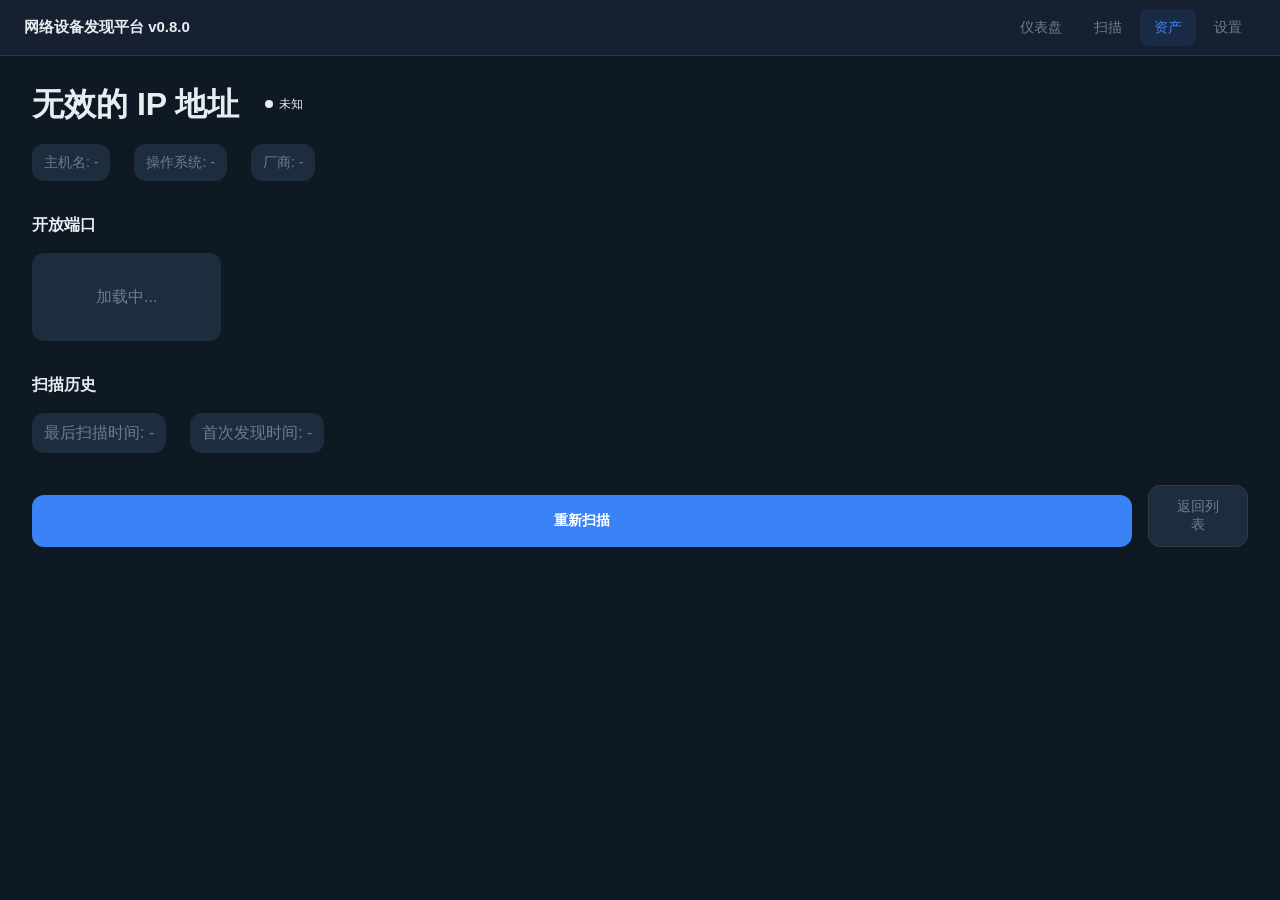
==== asset_detail.html @ 21cc9955 "fix(asset_detail): correct innerHTML multiline string syntax - JS single quotes cannot contain newli" ====
<!DOCTYPE html>
<html lang="zh-CN">
<head>
    <meta charset="UTF-8">
    <meta name="viewport" content="width=device-width, initial-scale=1.0">
    <title>网络设备发现平台 - 资产详情</title>
    <link rel="stylesheet" href="static/css/style.css">
</head>
<body>
    <!-- 顶部导航栏 -->
    <nav class="navbar">
        <div class="brand">网络设备发现平台 v0.8.0</div>
        <div class="links">
            <a href="index.html">仪表盘</a>
            <a href="scan.html">扫描</a>
            <a href="assets.html" class="active">资产</a>
            <a href="#">设置</a>
        </div>
    </nav>

    <div class="container">
        <div class="page-content">
            <!-- 资产基本信息 -->
            <div class="asset-header">
                <div class="asset-title-row">
                    <h1 class="asset-ip" id="asset-ip">加载中...</h1>
                    <span class="status-badge" id="status-badge"><span class="status-dot"></span> 未知</span>
                </div>
                <div class="asset-meta" id="asset-meta">
                    <span class="meta-item" id="hostname">主机名: -</span>
                    <span class="meta-item" id="os">操作系统: -</span>
                    <span class="meta-item" id="vendor">厂商: -</span>
                </div>
            </div>

            <!-- 端口详情卡片 -->
            <div class="ports-section">
                <h2 class="section-title">开放端口</h2>
                <div class="ports-grid" id="ports-grid">
                    <!-- 端口卡片将通过 JS 动态生成 -->
                    <div class="loading">加载中...</div>
                </div>
            </div>

            <!-- 扫描历史 -->
            <div class="scan-history-section">
                <h2 class="section-title">扫描历史</h2>
                <div class="scan-info" id="scan-info">
                    <span class="info-item" id="last-scan">最后扫描时间: -</span>
                    <span class="info-item" id="created">首次发现时间: -</span>
                </div>
            </div>

            <!-- 操作按钮 -->
            <div class="action-buttons">
                <button class="btn-primary" onclick="rescanAsset()">重新扫描</button>
                <button class="btn-secondary" onclick="goBack()">返回列表</button>
            </div>
        </div>
    </div>

    <script>
        // 从 URL 获取 IP 参数
        function getIPFromURL() {
            const path = window.location.pathname;
            const match = path.match(/\/asset\/(.+)$/);
            return match ? match[1] : null;
        }

        // 加载资产详情
        async function loadAssetDetail() {
            const ip = getIPFromURL();
            if (!ip) {
                document.getElementById('asset-ip').textContent = '无效的 IP 地址';
                return;
            }

            try {
                const response = await fetch('/api/assets/' + ip);
                if (!response.ok) {
                    document.getElementById('asset-ip').textContent = '资产不存在: ' + ip;
                    return;
                }

                const data = await response.json();
                
                // 更新基本信息
                document.getElementById('asset-ip').textContent = data.ip;
                
                // 更新状态徽章
                const statusBadge = document.getElementById('status-badge');
                const statusDot = statusBadge.querySelector('.status-dot');
                if (data.status === 'up' || data.status === 'online') {
                    statusBadge.className = 'status-badge online';
                    statusBadge.innerHTML = '<span class="status-dot"></span> 在线';
                } else if (data.status === 'down' || data.status === 'offline') {
                    statusBadge.className = 'status-badge offline';
                    statusBadge.innerHTML = '<span class="status-dot"></span> 离线';
                } else {
                    statusBadge.className = 'status-badge unknown';
                    statusBadge.innerHTML = '<span class="status-dot"></span> 未知';
                }

                // 更新元数据
                document.getElementById('hostname').textContent = '主机名: ' + (data.hostname || '-');
                document.getElementById('os').textContent = '操作系统: ' + (data.os_name || '-');
                document.getElementById('vendor').textContent = '厂商: ' + (data.vendor || '-');

                // 更新端口列表
                const portsGrid = document.getElementById('ports-grid');
                if (data.open_ports && data.open_ports.length > 0) {
                    portsGrid.innerHTML = '';
                    data.open_ports.forEach(portStr => {
                        // 解析端口字符串 (如 "22/tcp")
                        const [portNum, protocol] = portStr.split('/');
                        const portCard = document.createElement('div');
                        portCard.className = 'port-card';
                        portCard.innerHTML = '<div class="port-number">' + portNum + '</div>' +
                            '<div class="port-protocol">' + (protocol || 'tcp') + '</div>' +
                            '<div class="port-service">服务详情待完善</div>';
                        portsGrid.appendChild(portCard);
                    });
                } else {
                    portsGrid.innerHTML = '<div class="empty-state">未检测到开放端口</div>';
                }

                // 更新扫描时间
                document.getElementById('last-scan').textContent = '最后扫描时间: ' + 
                    (data.last_scan_at ? formatDateTime(data.last_scan_at) : '-');
                document.getElementById('created').textContent = '首次发现时间: ' + 
                    (data.created_at ? formatDateTime(data.created_at) : '-');

            } catch (error) {
                console.error('加载资产详情失败:', error);
                document.getElementById('asset-ip').textContent = '加载失败';
            }
        }

        // 格式化日期时间
        function formatDateTime(dateStr) {
            if (!dateStr) return '-';
            const date = new Date(dateStr);
            return date.toLocaleString('zh-CN');
        }

        // 重新扫描
        async function rescanAsset() {
            const ip = getIPFromURL();
            if (!ip) return;

            try {
                const response = await fetch('/api/scan/submit', {
                    method: 'POST',
                    headers: { 'Content-Type': 'application/json' },
                    body: JSON.stringify({
                        target: ip,
                        scan_options: { port_scan: true, os_detection: true, vendor_detection: true }
                    })
                });
                const data = await response.json();
                alert('扫描任务已提交: ' + data.task_id);
            } catch (error) {
                alert('提交扫描失败: ' + error.message);
            }
        }

        // 返回列表
        function goBack() {
            window.location.href = 'assets.html';
        }

        // 页面加载时执行
        document.addEventListener("DOMContentLoaded", () => {
        loadAssetDetail();
        });
    </script>
</body>
</html>
---- static/css/style.css ----
/*
 * 网络设备发现平台 - 全局样式
 *
 * 设计语言：Modern SaaS Dashboard + Swiss Minimalist + Data-Viz First
 * 色彩体系：深色主题
 */

/* === CSS 变量定义 === */
:root {
  /* 背景层 */
  --bg-primary: #0f1923;        /* 页面底色 */
  --bg-secondary: #162030;      /* 导航栏/侧栏 */
  --bg-card: #1e2d3d;           /* 卡片背景 */
  --bg-card-hover: #243347;     /* 卡片 hover */

  /* 文字层 */
  --text-primary: #e8edf2;      /* 标题/大数字 */
  --text-secondary: #6b7d8e;    /* 标签/描述 */
  --text-muted: #4a5a6a;        /* 辅助/单位 */

  /* 功能色 */
  --accent-blue: #3b82f6;       /* 主交互色 */
  --accent-green: #22c55e;      /* 在线/正常 */
  --accent-orange: #f59e0b;     /* 警告/高亮 */
  --accent-red: #ef4444;        /* 离线/危险 */
  --accent-cyan: #06b6d4;       /* 科技感辅助 */

  /* 通用 */
  --border-color: #2d3a4a;
  --radius: 12px;
  --shadow: 0 2px 8px rgba(0,0,0,0.3);

  /* 字体阶梯 */
  --text-xs: 12px;
  --text-sm: 13px;
  --text-base: 14px;
  --text-lg: 15px;
  --text-xl: 16px;
  --text-2xl: 24px;
  --text-3xl: 32px;
  --text-4xl: 48px;

  /* 字重 */
  --font-normal: 400;
  --font-medium: 500;
  --font-semibold: 600;
  --font-bold: 700;

  /* 间距 */
  --space-1: 4px;
  --space-2: 8px;
  --space-3: 12px;
  --space-4: 16px;
  --space-5: 20px;
  --space-6: 24px;
  --space-8: 32px;
  --space-10: 40px;
  --space-12: 48px;

  /* 动画 */
  --transition-fast: 0.15s ease;
  --transition-normal: 0.2s ease;
  --transition-slow: 0.3s ease;
}

/* === 全局重置和基础样式 === */
* {
  margin: 0;
  padding: 0;
  box-sizing: border-box;
}

body {
  font-family: -apple-system, BlinkMacSystemFont, 'Inter', 'SF Pro Display', 'Segoe UI', sans-serif;
  background-color: var(--bg-primary);
  color: var(--text-primary);
  line-height: 1.5;
}

/* === 布局结构 === */
.container {
  max-width: 1400px;
  margin: 0 auto;
  padding: 0 var(--space-8);
}

.page-content {
  padding: var(--space-6) 0;
}

/* === 导航栏 === */
.navbar {
  background: var(--bg-secondary);
  border-bottom: 1px solid var(--border-color);
  padding: 0 var(--space-6);
  height: 56px;
  display: flex;
  align-items: center;
  justify-content: space-between;
}

.navbar .brand {
  font-size: var(--text-lg);
  font-weight: var(--font-bold);
  color: var(--text-primary);
  display: flex;
  align-items: center;
  gap: 10px;
  text-decoration: none;
}

.navbar .links {
  display: flex;
  gap: 4px;
}

.navbar .links a {
  color: var(--text-secondary);
  text-decoration: none;
  padding: 8px 14px;
  border-radius: 8px;
  font-size: var(--text-base);
  font-weight: var(--font-medium);
  transition: all var(--transition-normal);
}

.navbar .links a:hover {
  color: var(--text-primary);
  background: var(--bg-card);
}

.navbar .links a.active {
  color: var(--accent-blue);
  background: rgba(59,130,246,0.1);
}

/* === Bento Grid 布局 === */
.bento-grid {
  display: grid;
  grid-template-columns: repeat(3, 1fr);
  gap: var(--space-6);
  margin-bottom: var(--space-6);
}

.bento-grid-two-col {
  display: grid;
  grid-template-columns: 2fr 1fr;
  gap: var(--space-6);
  margin-bottom: var(--space-6);
}

/* === 卡片样式 === */
.card {
  background: var(--bg-card);
  border-radius: var(--radius);
  padding: var(--space-5);
  border: 1px solid var(--border-color);
  transition: all var(--transition-normal);
}

.card:hover {
  background: var(--bg-card-hover);
  transform: translateY(-2px);
  box-shadow: 0 4px 16px rgba(0,0,0,0.3);
}

.card-stat {
  background: var(--bg-card);
  border-radius: var(--radius);
  padding: var(--space-5);
  border: 1px solid var(--border-color);
  transition: all var(--transition-normal);
  text-align: center;
}

.card-stat:hover {
  background: var(--bg-card-hover);
  transform: translateY(-2px);
  box-shadow: 0 4px 16px rgba(0,0,0,0.3);
}

.card-stat .value {
  font-size: var(--text-3xl);
  font-weight: var(--font-bold);
  color: var(--text-primary);
  letter-spacing: -0.02em;
  margin-bottom: 4px;
}

.card-stat .label {
  font-size: var(--text-sm);
  color: var(--text-secondary);
  text-transform: uppercase;
  letter-spacing: 0.05em;
}

/* === 主按钮 === */
.btn-primary {
  background: var(--accent-blue);
  color: white;
  border: none;
  border-radius: 10px;
  padding: 14px 32px;
  font-size: var(--text-lg);
  font-weight: var(--font-semibold);
  cursor: pointer;
  transition: all var(--transition-normal);
  width: 100%;
  margin-top: 10px;
}

.btn-primary:hover {
  filter: brightness(1.1);
  transform: translateY(-1px);
  box-shadow: 0 4px 12px rgba(59,130,246,0.4);
}

.btn-primary:active {
  transform: translateY(0);
}

/* === 输入框 === */
.input {
  background: var(--bg-secondary);
  border: 1px solid var(--border-color);
  border-radius: 10px;
  padding: 12px 16px;
  color: var(--text-primary);
  font-size: var(--text-base);
  width: 100%;
  transition: border-color var(--transition-normal);
}

.input:focus {
  outline: none;
  border-color: var(--accent-blue);
  box-shadow: 0 0 0 3px rgba(59,130,246,0.15);
}

.input::placeholder {
  color: var(--text-muted);
}

/* === 状态标签 === */
.status-badge {
  display: inline-flex;
  align-items: center;
  gap: 6px;
  padding: 4px 10px;
  border-radius: 6px;
  font-size: var(--text-xs);
  font-weight: var(--font-medium);
}

.status-badge.online {
  background: rgba(34,197,94,0.15);
  color: var(--accent-green);
}

.status-badge.offline {
  background: rgba(239,68,68,0.15);
  color: var(--accent-red);
}

.status-badge.unknown {
  background: rgba(107,125,142,0.15);
  color: var(--text-secondary);
}

.status-dot {
  width: 8px;
  height: 8px;
  border-radius: 50%;
  background: currentColor;
}

/* === 表格样式 === */
.table-container {
  background: var(--bg-card);
  border-radius: var(--radius);
  border: 1px solid var(--border-color);
  overflow: hidden;
}

table {
  width: 100%;
  border-collapse: collapse;
}

thead th {
  background: var(--bg-secondary);
  padding: var(--space-3) var(--space-4);
  font-size: var(--text-xs);
  font-weight: var(--font-semibold);
  color: var(--text-secondary);
  text-transform: uppercase;
  letter-spacing: 0.05em;
  text-align: left;
  border-bottom: 1px solid var(--border-color);
}

tbody td {
  padding: var(--space-3) var(--space-4);
  font-size: var(--text-base);
  color: var(--text-primary);
  border-bottom: 1px solid var(--border-color);
}

tbody tr:hover {
  background: var(--bg-card-hover);
}

tbody tr:last-child td {
  border-bottom: none;
}

/* === 筛选栏 === */
.filter-bar {
  display: flex;
  gap: var(--space-3);
  margin-bottom: var(--space-4);
  flex-wrap: wrap;
}

.filter-input {
  flex: 1;
  min-width: 150px;
}

.filter-btn {
  background: var(--accent-blue);
  color: white;
  border: none;
  border-radius: 10px;
  padding: 10px 16px;
  font-size: var(--text-base);
  font-weight: var(--font-medium);
  cursor: pointer;
  transition: all var(--transition-normal);
}

.filter-btn:hover {
  filter: brightness(1.1);
}

/* === 分页 === */
.pagination {
  display: flex;
  justify-content: center;
  align-items: center;
  gap: var(--space-2);
  margin-top: var(--space-6);
  padding: var(--space-4);
}

.pagination a, .pagination span {
  padding: 8px 12px;
  text-decoration: none;
  border-radius: 8px;
  font-size: var(--text-base);
}

.pagination a {
  color: var(--text-secondary);
  transition: all var(--transition-normal);
}

.pagination a:hover {
  color: var(--text-primary);
  background: var(--bg-card);
}

.pagination .current {
  background: var(--accent-blue);
  color: white;
}

/* === 表单样式 === */
.form-group {
  margin-bottom: var(--space-4);
}

.form-label {
  display: block;
  margin-bottom: var(--space-2);
  font-size: var(--text-base);
  font-weight: var(--font-medium);
  color: var(--text-primary);
}

.radio-group {
  display: flex;
  gap: var(--space-4);
  margin-top: var(--space-2);
}

.radio-option {
  display: flex;
  align-items: center;
  gap: var(--space-2);
}

.radio-option input[type="radio"] {
  width: 16px;
  height: 16px;
  accent-color: var(--accent-blue);
}

.checkbox-group {
  display: flex;
  gap: var(--space-4);
  margin-top: var(--space-2);
}

.checkbox-option {
  display: flex;
  align-items: center;
  gap: var(--space-2);
}

.checkbox-option input[type="checkbox"] {
  width: 18px;
  height: 18px;
  accent-color: var(--accent-blue);
}

.select {
  background: var(--bg-secondary);
  border: 1px solid var(--border-color);
  border-radius: 10px;
  padding: 12px 16px;
  color: var(--text-primary);
  font-size: var(--text-base);
  width: 100%;
  transition: border-color var(--transition-normal);
  appearance: none;
  background-image: url("data:image/svg+xml;charset=UTF-8,%3csvg xmlns='http://www.w3.org/2000/svg' viewBox='0 0 24 24' fill='none' stroke='%236b7d8e' stroke-width='2' stroke-linecap='round' stroke-linejoin='round'%3e%3cpolyline points='6,9 12,15 18,9'%3e%3c/polyline%3e%3c/svg%3e");
  background-repeat: no-repeat;
  background-position: right 12px center;
  background-size: 16px;
  padding-right: 40px;
}

.select:focus {
  outline: none;
  border-color: var(--accent-blue);
  box-shadow: 0 0 0 3px rgba(59,130,246,0.15);
}

/* === 页面标题 === */
.page-title {
  font-size: var(--text-2xl);
  font-weight: var(--font-bold);
  color: var(--text-primary);
  margin-bottom: var(--space-2);
}

.page-subtitle {
  font-size: var(--text-base);
  color: var(--text-secondary);
  margin-bottom: var(--space-6);
}

/* === 图表占位符 === */
.chart-placeholder {
  display: flex;
  align-items: center;
  justify-content: center;
  height: 200px;
  background: var(--bg-secondary);
  border-radius: var(--radius);
  margin: var(--space-4) 0;
  color: var(--text-secondary);
}

.distribution-list {
  display: flex;
  flex-direction: column;
  gap: var(--space-3);
  margin-top: var(--space-4);
}

.distribution-item {
  display: flex;
  justify-content: space-between;
  align-items: center;
}

.distribution-color {
  display: inline-block;
  width: 12px;
  height: 12px;
  border-radius: 50%;
  margin-right: 8px;
}

.status-bar {
  display: flex;
  align-items: center;
  height: 24px;
  background: var(--bg-secondary);
  border-radius: 12px;
  overflow: hidden;
  margin-top: var(--space-4);
}

.status-segment {
  height: 100%;
  display: flex;
  align-items: center;
  justify-content: center;
  color: white;
  font-size: var(--text-xs);
  font-weight: var(--font-medium);
}

/* === 扫描中脉冲动画 === */
@keyframes pulse {
  0%, 100% { opacity: 1; }
  50% { opacity: 0.5; }
}

.scanning .status-dot {
  animation: pulse 1.5s ease-in-out infinite;
}

/* === 响应式断点 === */
@media (max-width: 1024px) {
  .bento-grid {
    grid-template-columns: repeat(2, 1fr);
  }

  .container {
    padding: 0 var(--space-4);
  }

  .navbar {
    padding: 0 var(--space-4);
  }
}

@media (max-width: 640px) {
  .bento-grid {
    grid-template-columns: 1fr;
  }

  .bento-grid-two-col {
    grid-template-columns: 1fr;
  }

  .filter-bar {
    flex-direction: column;
  }

  .radio-group {
    flex-direction: column;
    gap: var(--space-2);
  }

  .checkbox-group {
    flex-direction: column;
    gap: var(--space-2);
  }

  .container {
    padding: 0 var(--space-3);
  }

  .navbar {
    padding: 0 var(--space-3);
  }

  .page-content {
    padding: var(--space-4) 0;
  }

  .card {
    padding: var(--space-4);
  }

  .pagination {
    flex-wrap: wrap;
  }
}
/* === 资产详情页样式 === */
.asset-header {
  margin-bottom: var(--space-8);
}

.asset-title-row {
  display: flex;
  align-items: center;
  gap: var(--space-4);
  margin-bottom: var(--space-4);
}

.asset-ip {
  font-size: var(--text-3xl);
  font-weight: var(--font-bold);
  color: var(--text-primary);
}

.asset-meta {
  display: flex;
  gap: var(--space-6);
  color: var(--text-secondary);
  font-size: var(--text-base);
}

.meta-item {
  padding: var(--space-2) var(--space-3);
  background: var(--bg-card);
  border-radius: var(--radius);
}

.section-title {
  font-size: var(--text-xl);
  font-weight: var(--font-semibold);
  margin-bottom: var(--space-4);
  color: var(--text-primary);
}

.ports-section, .scan-history-section {
  margin-bottom: var(--space-8);
}

.ports-grid {
  display: grid;
  grid-template-columns: repeat(auto-fill, minmax(180px, 1fr));
  gap: var(--space-4);
}

.port-card {
  background: var(--bg-card);
  border-radius: var(--radius);
  padding: var(--space-4);
  text-align: center;
  transition: var(--transition-normal);
}

.port-card:hover {
  background: var(--bg-card-hover);
  transform: translateY(-2px);
}

.port-number {
  font-size: var(--text-2xl);
  font-weight: var(--font-bold);
  color: var(--accent-cyan);
}

.port-protocol {
  font-size: var(--text-sm);
  color: var(--text-secondary);
  margin-top: var(--space-1);
}

.port-service {
  font-size: var(--text-xs);
  color: var(--text-muted);
  margin-top: var(--space-2);
}

.scan-info {
  display: flex;
  gap: var(--space-6);
  color: var(--text-secondary);
}

.info-item {
  padding: var(--space-2) var(--space-3);
  background: var(--bg-card);
  border-radius: var(--radius);
}

.action-buttons {
  display: flex;
  gap: var(--space-4);
}

.btn-primary {
  background: var(--accent-blue);
  color: white;
  padding: var(--space-3) var(--space-6);
  border-radius: var(--radius);
  border: none;
  cursor: pointer;
  font-size: var(--text-base);
  transition: var(--transition-fast);
}

.btn-primary:hover {
  background: #2563eb;
}

.btn-secondary {
  background: var(--bg-card);
  color: var(--text-secondary);
  padding: var(--space-3) var(--space-6);
  border-radius: var(--radius);
  border: 1px solid var(--border-color);
  cursor: pointer;
  font-size: var(--text-base);
  transition: var(--transition-fast);
}

.btn-secondary:hover {
  background: var(--bg-card-hover);
  color: var(--text-primary);
}

.loading, .empty-state {
  color: var(--text-secondary);
  text-align: center;
  padding: var(--space-8);
  background: var(--bg-card);
  border-radius: var(--radius);
}
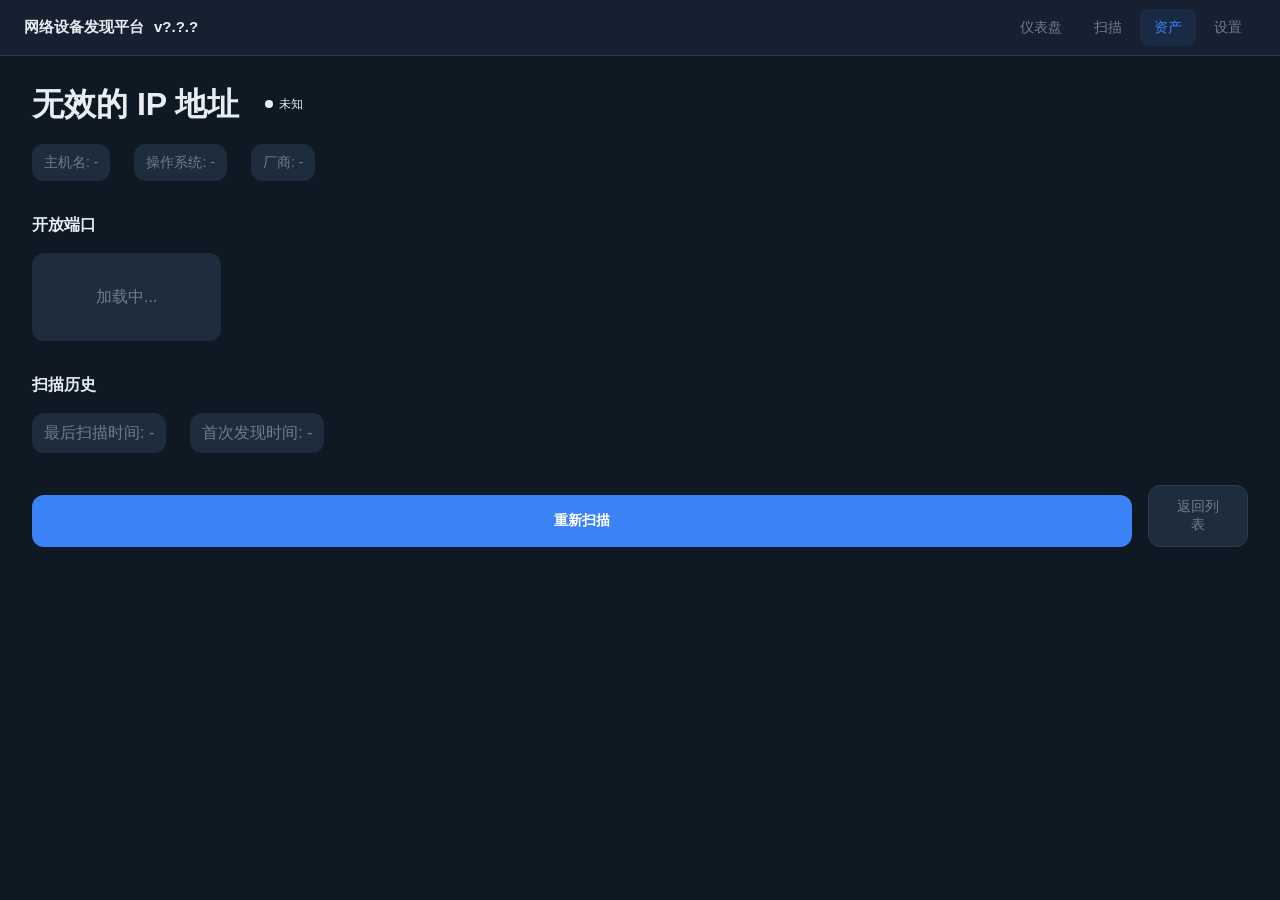
==== commit 23e7241c: "feat(v0.8.1): port details enhancement and version governance Backend: - Add version field to PortIn" ====
--- a/asset_detail.html
+++ b/asset_detail.html
@@ -4,16 +4,16 @@
     <meta charset="UTF-8">
     <meta name="viewport" content="width=device-width, initial-scale=1.0">
     <title>网络设备发现平台 - 资产详情</title>
-    <link rel="stylesheet" href="static/css/style.css">
+    <link rel="stylesheet" href="/static/css/style.css">
 </head>
 <body>
     <!-- 顶部导航栏 -->
     <nav class="navbar">
-        <div class="brand">网络设备发现平台 v0.8.0</div>
+        <div class="brand">网络设备发现平台 <span id="app-version"></span></div>
         <div class="links">
-            <a href="index.html">仪表盘</a>
-            <a href="scan.html">扫描</a>
-            <a href="assets.html" class="active">资产</a>
+            <a href="/index.html">仪表盘</a>
+            <a href="/scan.html">扫描</a>
+            <a href="/assets.html" class="active">资产</a>
             <a href="#">设置</a>
         </div>
     </nav>
@@ -106,18 +106,45 @@
                 document.getElementById('os').textContent = '操作系统: ' + (data.os_name || '-');
                 document.getElementById('vendor').textContent = '厂商: ' + (data.vendor || '-');
 
-                // 更新端口列表
+                // 更新端口列表 - 支持新格式（完整对象）和旧格式（字符串）
                 const portsGrid = document.getElementById('ports-grid');
                 if (data.open_ports && data.open_ports.length > 0) {
                     portsGrid.innerHTML = '';
-                    data.open_ports.forEach(portStr => {
-                        // 解析端口字符串 (如 "22/tcp")
-                        const [portNum, protocol] = portStr.split('/');
+                    data.open_ports.forEach(portData => {
                         const portCard = document.createElement('div');
                         portCard.className = 'port-card';
+                        
+                        // Handle both new format (object) and old format (string)
+                        let portNum, protocol, service, product, version;
+                        if (typeof portData === 'object') {
+                            portNum = portData.port;
+                            protocol = portData.protocol || 'tcp';
+                            service = portData.service || '';
+                            product = portData.product || '';
+                            version = portData.version || '';
+                        } else if (typeof portData === 'string') {
+                            const parts = portData.split('/');
+                            portNum = parts[0];
+                            protocol = parts[1] || 'tcp';
+                            service = '';
+                            product = '';
+                            version = '';
+                        }
+                        
+                        // Build product+version string
+                        let productVersion = '';
+                        if (product && version) {
+                            productVersion = product + ' ' + version;
+                        } else if (product) {
+                            productVersion = product;
+                        } else if (version) {
+                            productVersion = version;
+                        }
+                        
                         portCard.innerHTML = '<div class="port-number">' + portNum + '</div>' +
-                            '<div class="port-protocol">' + (protocol || 'tcp') + '</div>' +
-                            '<div class="port-service">服务详情待完善</div>';
+                            '<div class="port-protocol">' + protocol + '</div>' +
+                            '<div class="port-service">' + (service || '未知服务') + '</div>' +
+                            (productVersion ? '<div class="port-product">' + productVersion + '</div>' : '');
                         portsGrid.appendChild(portCard);
                     });
                 } else {
@@ -170,7 +197,18 @@
         }
 
         // 页面加载时执行
-        document.addEventListener("DOMContentLoaded", () => {
+        document.addEventListener("DOMContentLoaded", async () => {
+        // Load version from backend
+        const versionEl = document.getElementById('app-version');
+        if (versionEl) {
+            try {
+                const res = await fetch('/health');
+                const data = await res.json();
+                versionEl.textContent = 'v' + data.version;
+            } catch {
+                versionEl.textContent = 'v?.?.?';
+            }
+        }
         loadAssetDetail();
         });
     </script>
--- a/static/css/style.css
+++ b/static/css/style.css
@@ -716,3 +716,45 @@
   background: var(--bg-card);
   border-radius: var(--radius);
 }
+
+/* === 端口卡片增强样式 (v0.8.1) === */
+.port-card {
+  background: var(--bg-card);
+  border-radius: var(--radius);
+  padding: var(--space-4);
+  text-align: center;
+  transition: var(--transition-normal);
+  border: 1px solid var(--border-color);
+}
+
+.port-card:hover {
+  background: var(--bg-card-hover);
+  transform: translateY(-2px);
+  box-shadow: var(--shadow);
+}
+
+.port-number {
+  font-size: 32px;
+  font-weight: 700;
+  color: var(--accent-cyan);
+  margin-bottom: var(--space-1);
+}
+
+.port-protocol {
+  font-size: 12px;
+  color: var(--text-muted);
+  text-transform: uppercase;
+}
+
+.port-service {
+  font-size: 14px;
+  color: var(--accent-blue);
+  margin-top: var(--space-2);
+  font-weight: 500;
+}
+
+.port-product {
+  font-size: 12px;
+  color: var(--text-secondary);
+  margin-top: var(--space-1);
+}
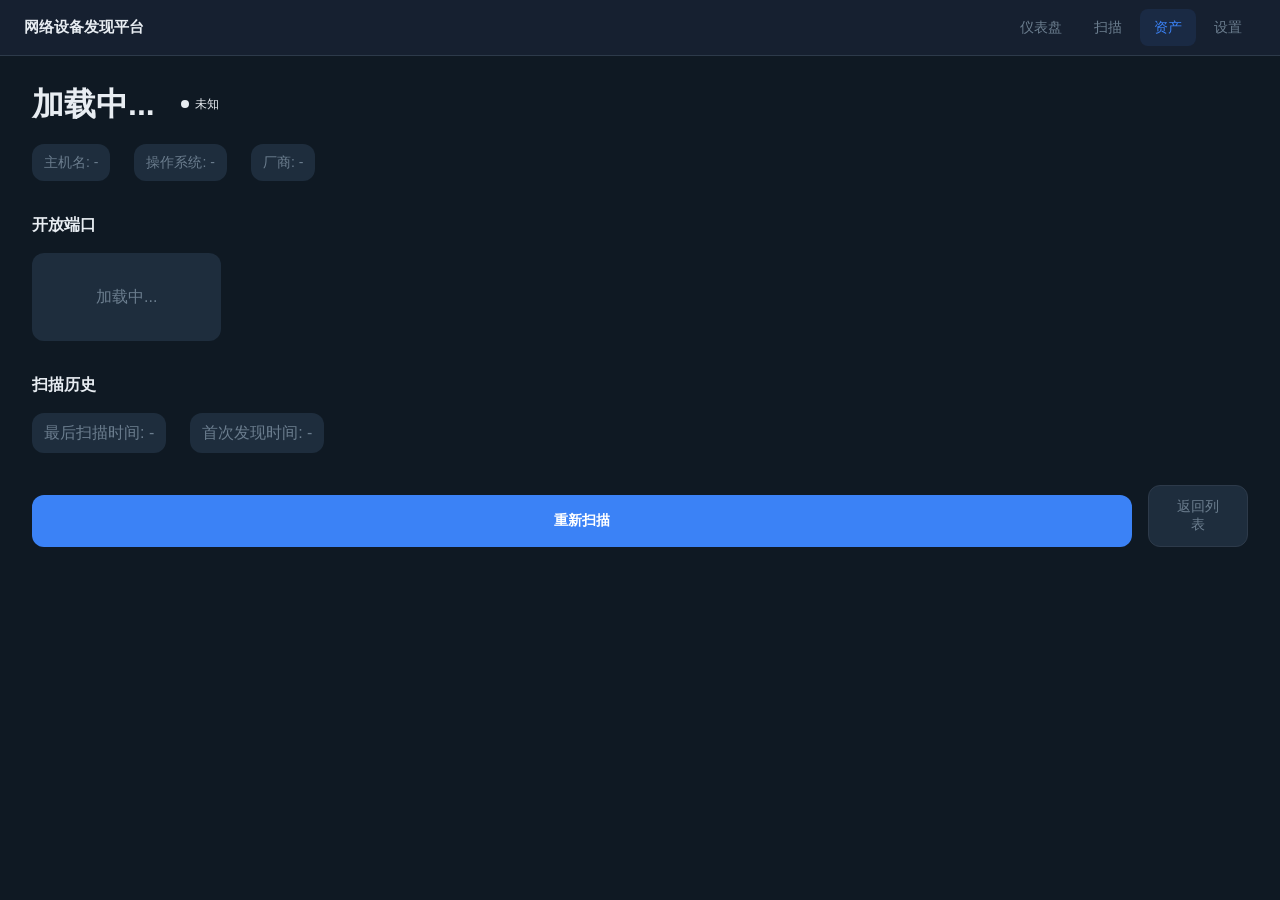
==== commit 879983c6: "fix: version loading with document.readyState check - Check readyState before adding DOMContentLoade" ====
--- a/asset_detail.html
+++ b/asset_detail.html
@@ -197,19 +197,30 @@
         }
 
         // 页面加载时执行
-        document.addEventListener("DOMContentLoaded", async () => {
-        // Load version from backend
-        const versionEl = document.getElementById('app-version');
-        if (versionEl) {
+        // Version loading with readyState check
+        async function loadVersion() {
+            const el = document.getElementById('app-version');
+            if (!el) return;
             try {
                 const res = await fetch('/health');
                 const data = await res.json();
-                versionEl.textContent = 'v' + data.version;
-            } catch {
-                versionEl.textContent = 'v?.?.?';
-            }
-        }
-        loadAssetDetail();
+                el.textContent = 'v' + data.version;
+                console.log('Version loaded:', data.version);
+            } catch (e) {
+                el.textContent = 'v?.?.?';
+                console.error('Failed to load version:', e);
+            }
+        }
+
+        // Execute immediately or on DOMContentLoaded
+        if (document.readyState === 'loading') {
+            document.addEventListener("DOMContentLoaded", () => {
+                loadVersion();
+                loadAssetDetail();
+            });
+        } else {
+            loadVersion();
+            loadAssetDetail();
         });
     </script>
 </body>
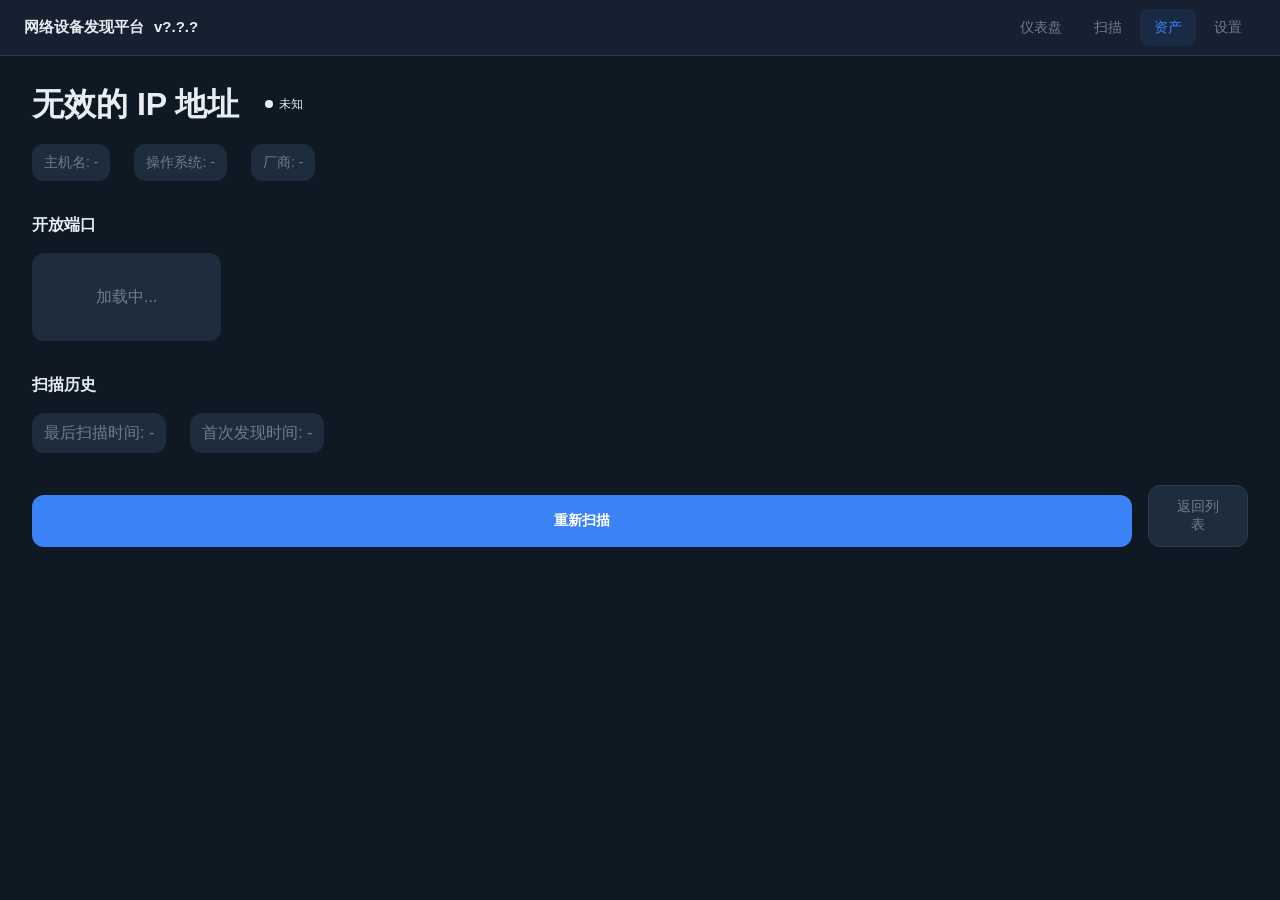
==== commit 31baf149: "fix(v0.8.1): assets.html missing app.js and asset_detail.html JS syntax error Problem 1: assets.html" ====
--- a/asset_detail.html
+++ b/asset_detail.html
@@ -221,7 +221,7 @@
         } else {
             loadVersion();
             loadAssetDetail();
-        });
+        }
     </script>
 </body>
 </html>
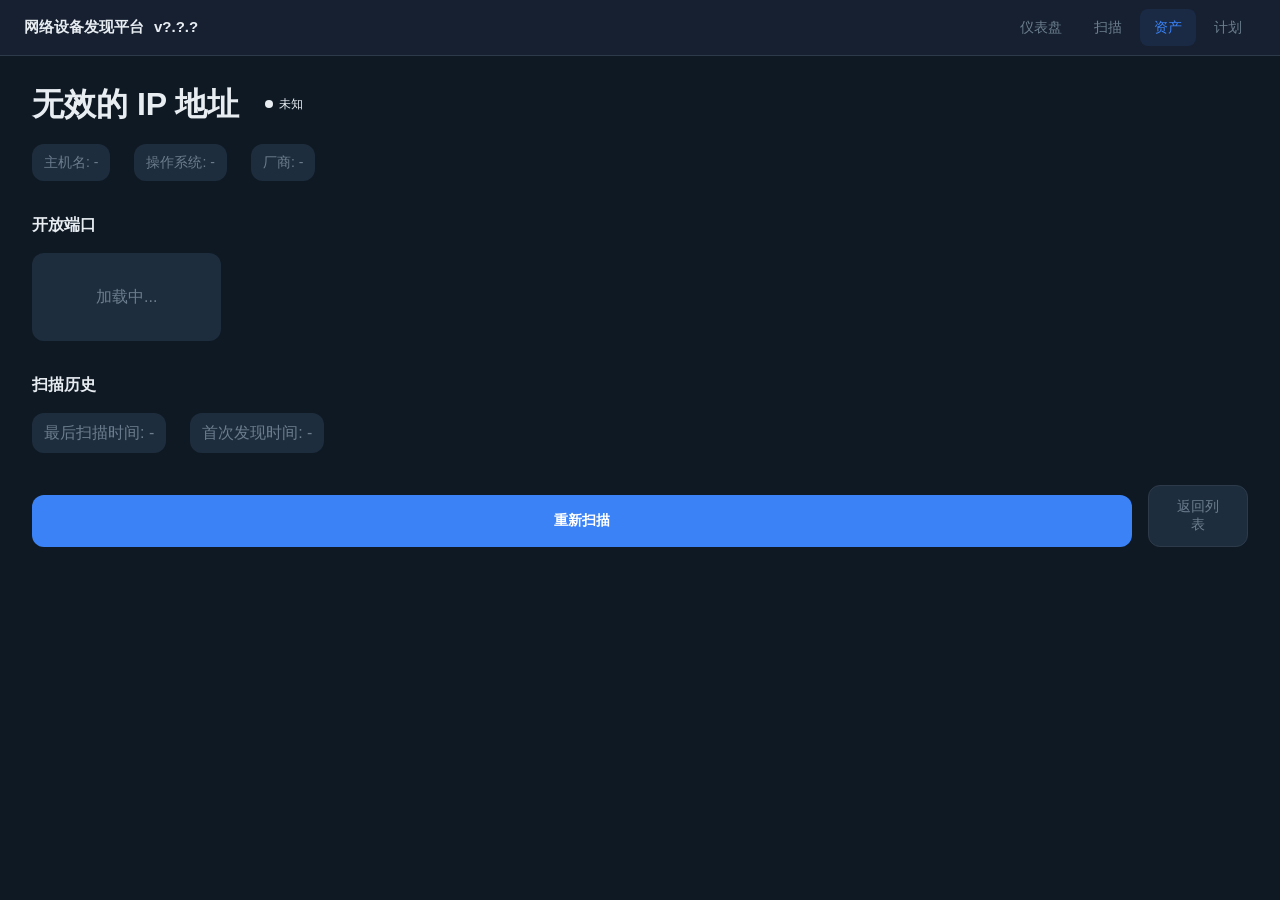
==== commit 08aba153: "feat(v0.9.0): schedules CRUD API, frontend page, WAL mode, scan lock - Added Schedules SQLAlchemy mo" ====
--- a/asset_detail.html
+++ b/asset_detail.html
@@ -14,7 +14,7 @@
             <a href="/index.html">仪表盘</a>
             <a href="/scan.html">扫描</a>
             <a href="/assets.html" class="active">资产</a>
-            <a href="#">设置</a>
+            <a href="/schedules.html">计划</a>
         </div>
     </nav>
 
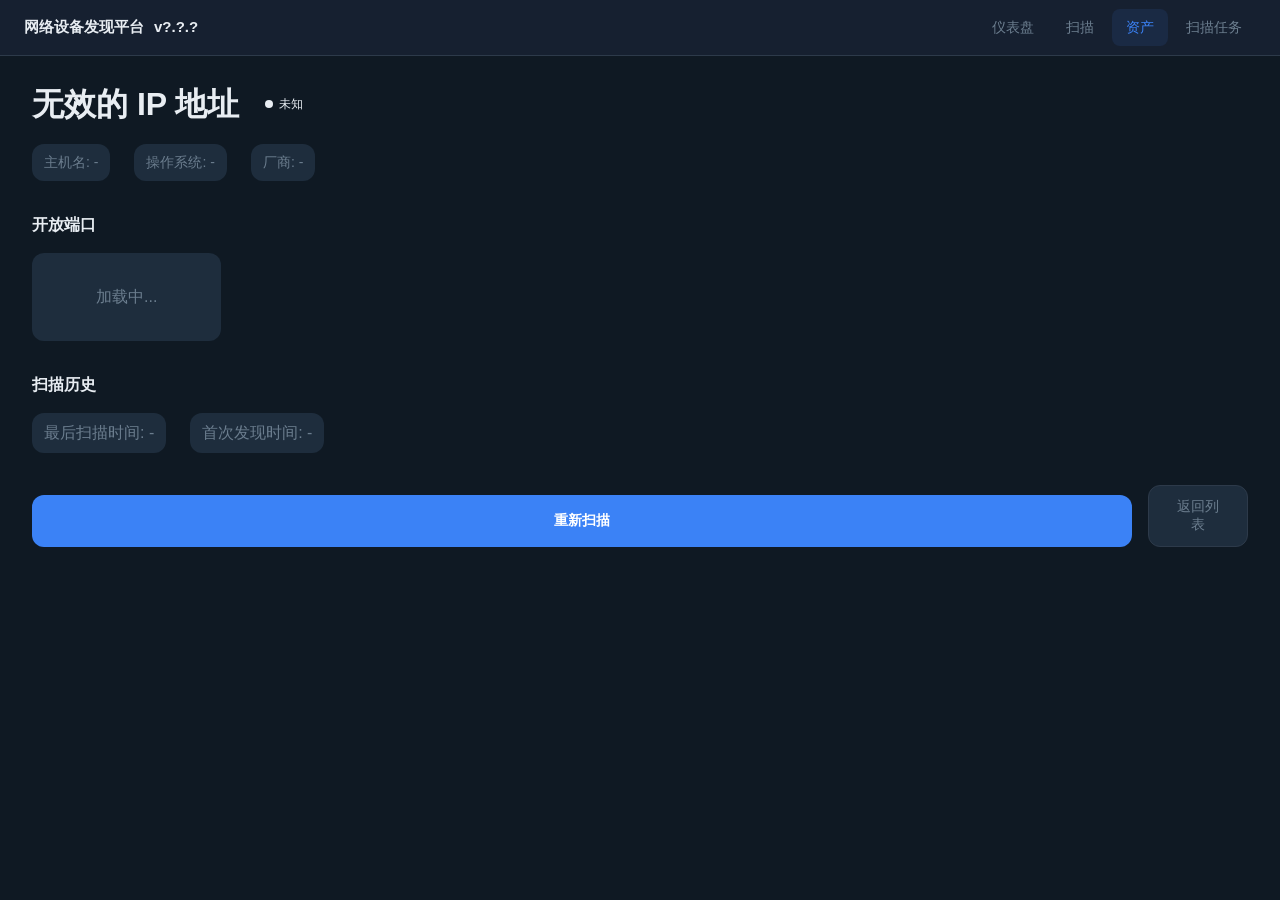
==== commit 09174551: "v0.9.9-fix8: 资产多选删除+Bug修复+导航栏统一 Part 1 Bug修复: - 资产详情页导航栏统一（移除旧计划按钮，改为扫描任务） - 返回列表按钮路径修复（/assets.html" ====
--- a/asset_detail.html
+++ b/asset_detail.html
@@ -14,7 +14,7 @@
             <a href="/index.html">仪表盘</a>
             <a href="/scan.html">扫描</a>
             <a href="/assets.html" class="active">资产</a>
-            <a href="/schedules.html">计划</a>
+            <a href="/tasks.html">扫描任务</a>
         </div>
     </nav>
 
@@ -193,7 +193,7 @@
 
         // 返回列表
         function goBack() {
-            window.location.href = 'assets.html';
+            window.location.href = '/assets.html';
         }
 
         // 页面加载时执行
--- a/static/css/style.css
+++ b/static/css/style.css
@@ -137,7 +137,7 @@
 /* === Bento Grid 布局 === */
 .bento-grid {
   display: grid;
-  grid-template-columns: repeat(3, 1fr);
+  grid-template-columns: repeat(4, 1fr);
   gap: var(--space-6);
   margin-bottom: var(--space-6);
 }
@@ -758,3 +758,112 @@
   color: var(--text-secondary);
   margin-top: var(--space-1);
 }
+
+/* === 图表卡片样式 (v0.9.1) === */
+.charts-grid {
+  display: grid;
+  grid-template-columns: repeat(2, 1fr);
+  gap: var(--space-6);
+  margin-top: var(--space-6);
+}
+
+.chart-card {
+  min-height: 300px;
+}
+
+.chart-card h3 {
+  color: var(--text-primary);
+  margin-bottom: var(--space-4);
+  font-size: 16px;
+}
+
+.chart-container {
+  height: 220px;
+  display: flex;
+  align-items: center;
+  justify-content: center;
+}
+
+.chart-fallback {
+  text-align: center;
+  padding: var(--space-8);
+  color: var(--text-muted);
+  background: var(--bg-card);
+  border-radius: var(--radius);
+}
+
+@media (max-width: 768px) {
+  .charts-grid {
+    grid-template-columns: 1fr;
+  }
+}
+
+/* === Toast 提示组件 (v0.9.4) === */
+.toast-container {
+  position: fixed;
+  top: 20px;
+  right: 20px;
+  z-index: 9999;
+  display: flex;
+  flex-direction: column;
+  gap: 8px;
+}
+
+.toast {
+  position: relative; z-index: 10000;
+  padding: 12px 20px;
+  border-radius: 12px;
+  font-size: 14px;
+  color: #fff;
+  box-shadow: 0 4px 12px rgba(0,0,0,0.3);
+  display: flex;
+  align-items: center;
+  gap: 8px;
+}
+
+.toast-show {
+  opacity: 1;
+  transform: translateX(0);
+}
+
+.toast-success { background: #10b981; }
+.toast-error { background: #ef4444; }
+.toast-warning { background: #f59e0b; }
+.toast-info { background: #3b82f6; }
+
+
+/* Toast 自动消失动画 - 不依赖 setTimeout */
+.toast-auto-fade {
+  animation: toastFadeOut 0.3s ease 2.7s forwards;
+}
+
+@keyframes toastFadeOut {
+  from { opacity: 1; }
+  to { opacity: 0; }
+}
+.toast-hide {
+  opacity: 0;
+  transform: translateX(100%);
+}
+
+/* === 按钮 Loading 状态 === */
+.btn-loading {
+  opacity: 0.7;
+  cursor: not-allowed;
+}
+
+.btn-loading::before {
+  content: '';
+  display: inline-block;
+  width: 16px;
+  height: 16px;
+  border: 2px solid #fff;
+  border-top-color: transparent;
+  border-radius: 50%;
+  animation: spin 0.8s linear infinite;
+  margin-right: 8px;
+}
+
+@keyframes spin {
+  to { transform: rotate(360deg); }
+}
